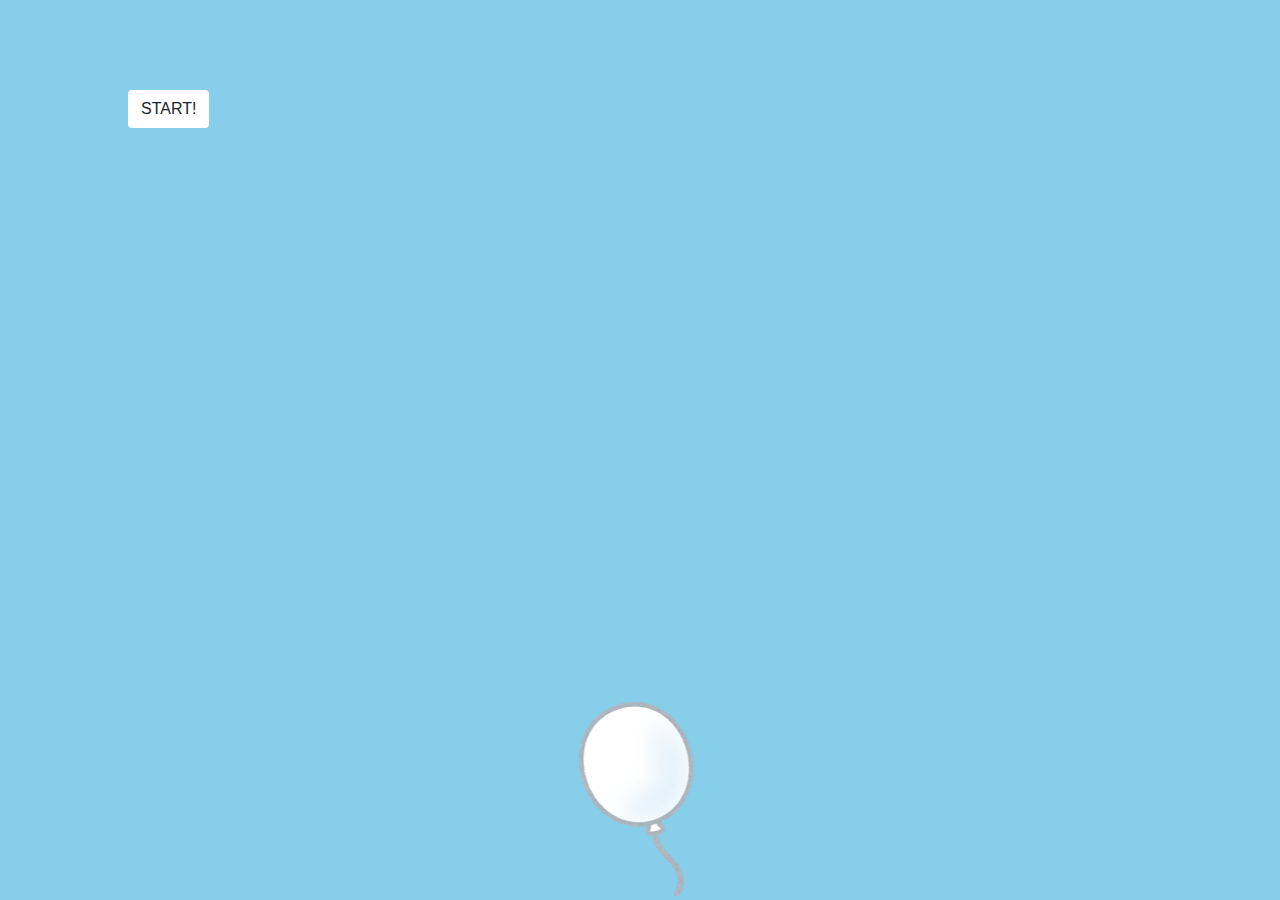
==== functions/fuwafuwaBalloonAnimation/index.html @ a977037c "24.09.2020" ====
<!DOCTYPE html>
<html lang="ja" dir="ltr">

<head>
  <meta charset="utf-8">
  <meta name="viewport" content="width=device-width, initial-scale=1, shrink-to-fit=no">
  <title>フワフワバルーンアニメーション</title>
</head>
<link rel="stylesheet" href="https://stackpath.bootstrapcdn.com/bootstrap/4.3.1/css/bootstrap.min.css" integrity="sha384-ggOyR0iXCbMQv3Xipma34MD+dH/1fQ784/j6cY/iJTQUOhcWr7x9JvoRxT2MZw1T" crossorigin="anonymous">
<link href="https://fonts.googleapis.com/css2?family=Indie+Flower&display=swap" rel="stylesheet">
<link rel="stylesheet" href="style.css">
<link href="https://fonts.googleapis.com/css2?family=Abril+Fatface&display=swap" rel="stylesheet">
<link href="https://fonts.googleapis.com/css2?family=M+PLUS+Rounded+1c:wght@300;400&display=swap" rel="stylesheet">

<body>
  <button class="btn" type="button">START!</button>
  <div class="ballonPosition">
    <span>
      <img class="balloon" src="balloon01_red.png">
      <img class="balloon" src="balloon02_yellow.png">
      <img class="balloon" src="balloon03_lime.png">
      <img class="balloon" src="balloon08_orange.png">
      <img class="balloon" src="balloon11_white.png">
    </span>
  </div>
  <script src="jquery-3.5.1.min.js"></script>
  <script src="main.js"></script>
</body>

</html>
---- functions/fuwafuwaBalloonAnimation/style.css ----
body {
  height: 100vh;
  width: 100%;
  background-color: skyblue;
  padding: 0;
  margin: 0;
}

.ballonPosition {
  width: 100%;
  height: 100%;
  position: relative;
}

.btn {
  position: absolute;
  display: block;
  background: #fff;
  z-index: 10;
  top: 10%;
  left: 10%;
}

.balloon {
  display: block;
  position: absolute;
  bottom: 0;
  left: 50%;
  transform: translateX(-50%);
  transition: all ease-in-out 3s;
}

.balloonAnimation:nth-child(1) {
  transition-delay: 0s;
  transform: translate(-50%, -100vh);
}

.balloonAnimation:nth-child(2) {
  transition-delay: 0.3s;
  transform: translate(-300%, -100vh);
}

.balloonAnimation:nth-child(3) {
  transition-delay: 0.6s;
  transform: translate(-500%, -100vh);
}

.balloonAnimation:nth-child(4) {
  transition-delay: 0.9s;
  transform: translate(900%, -100vh);
}

.balloonAnimation:nth-child(5) {
  transition-delay: 1.2s;
  transform: translate(-700%, -100vh);
}
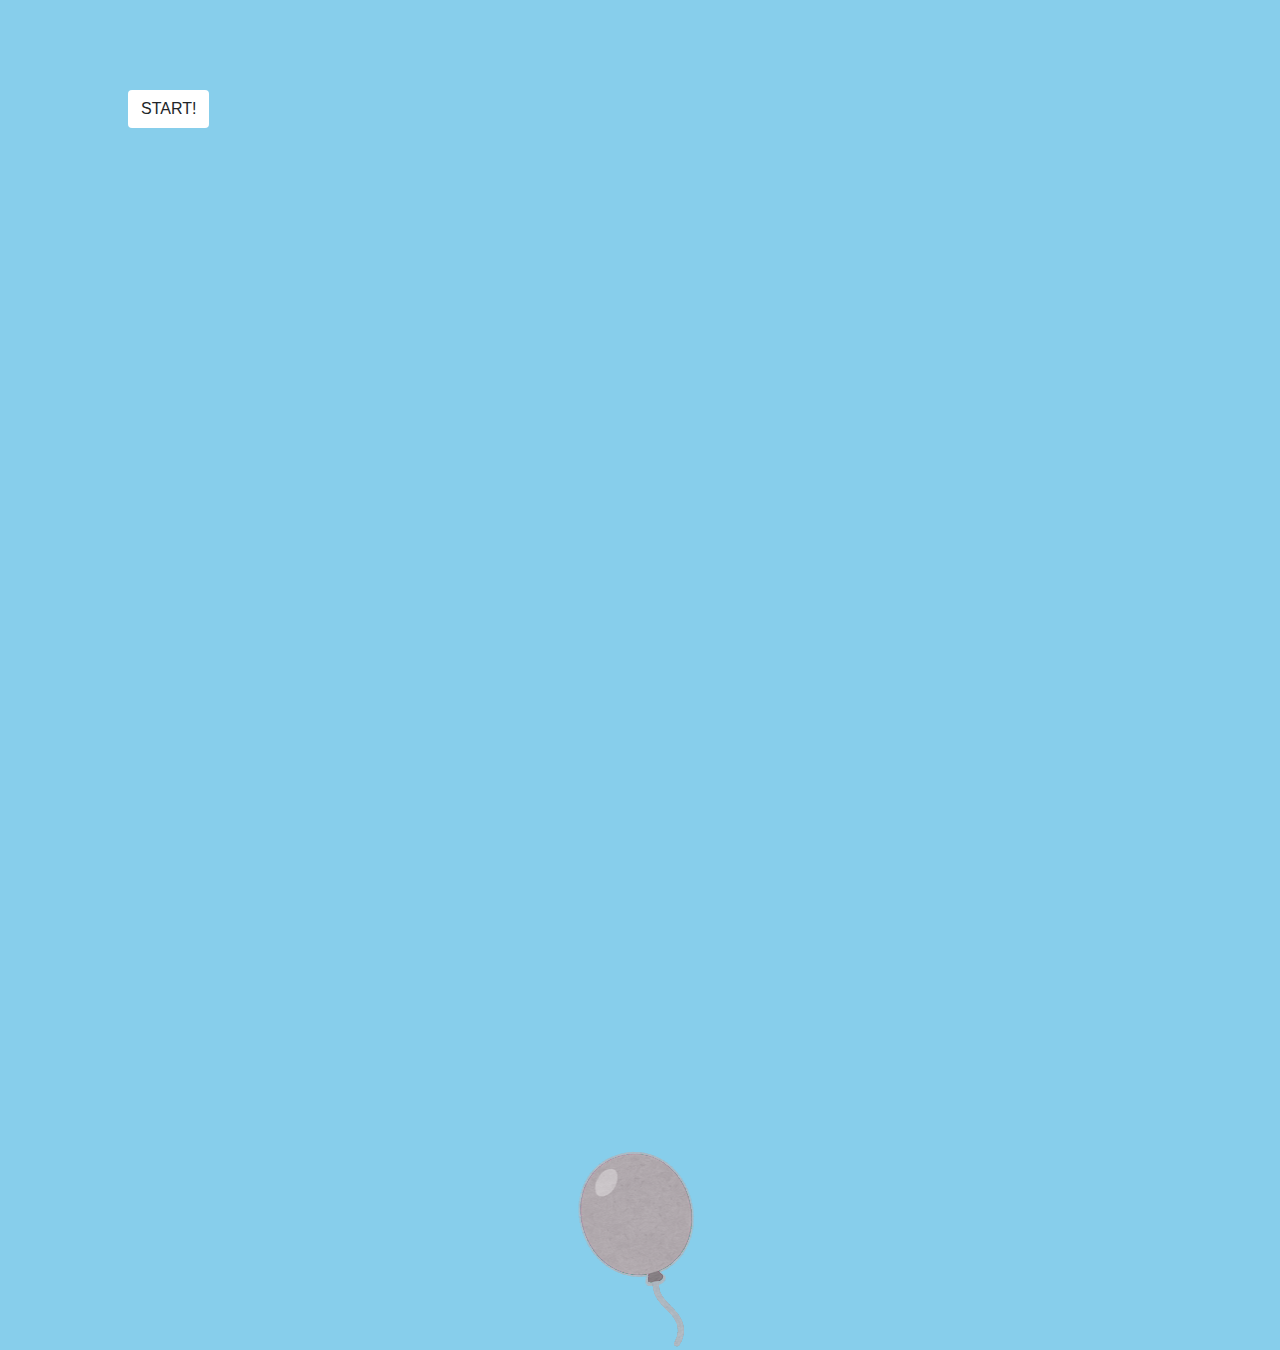
==== commit 344db285: "07.10.2020" ====
--- a/functions/fuwafuwaBalloonAnimation/index.html
+++ b/functions/fuwafuwaBalloonAnimation/index.html
@@ -8,7 +8,7 @@
 </head>
 <link rel="stylesheet" href="https://stackpath.bootstrapcdn.com/bootstrap/4.3.1/css/bootstrap.min.css" integrity="sha384-ggOyR0iXCbMQv3Xipma34MD+dH/1fQ784/j6cY/iJTQUOhcWr7x9JvoRxT2MZw1T" crossorigin="anonymous">
 <link href="https://fonts.googleapis.com/css2?family=Indie+Flower&display=swap" rel="stylesheet">
-<link rel="stylesheet" href="style.css">
+<link rel="stylesheet" href="style.min.css">
 <link href="https://fonts.googleapis.com/css2?family=Abril+Fatface&display=swap" rel="stylesheet">
 <link href="https://fonts.googleapis.com/css2?family=M+PLUS+Rounded+1c:wght@300;400&display=swap" rel="stylesheet">
 
@@ -21,6 +21,12 @@
       <img class="balloon" src="balloon03_lime.png">
       <img class="balloon" src="balloon08_orange.png">
       <img class="balloon" src="balloon11_white.png">
+
+      <img class="balloon" src="balloon07_purple.png">
+      <img class="balloon" src="balloon04_green.png">
+      <img class="balloon" src="balloon05_skyblue.png">
+      <img class="balloon" src="balloon09_pink.png">
+      <img class="balloon" src="balloon10_gray.png">
     </span>
   </div>
   <script src="jquery-3.5.1.min.js"></script>
--- a/functions/fuwafuwaBalloonAnimation/style.min.css
+++ b/functions/fuwafuwaBalloonAnimation/style.min.css
@@ -0,0 +1 @@
+body{height:100vh;width:100%;background-color:skyblue;padding:0;margin:0}.ballonPosition{width:100%;height:100%;position:relative}.btn{position:absolute;display:block;background:#fff;z-index:10;top:10%;left:10%}.balloon{display:block;position:absolute;bottom:0;left:50%;transform:translate(-50%, 50vh)}.balloonAnimation:nth-child(1){transition:all ease-out 5s;transition-delay:.2s;transform:translate(-598px, -150vh)}.balloonAnimation:nth-child(2){transition:all ease-out 5s;transition-delay:.4s;transform:translate(-163px, -150vh)}.balloonAnimation:nth-child(3){transition:all ease-out 5s;transition-delay:.6s;transform:translate(-534px, -150vh)}.balloonAnimation:nth-child(4){transition:all ease-out 5s;transition-delay:.8s;transform:translate(-303px, -150vh)}.balloonAnimation:nth-child(5){transition:all ease-out 5s;transition-delay:1s;transform:translate(-630px, -150vh)}.balloonAnimation:nth-child(6){transition:all ease-out 5s;transition-delay:1.2s;transform:translate(274px, -150vh)}.balloonAnimation:nth-child(7){transition:all ease-out 5s;transition-delay:1.4s;transform:translate(359px, -150vh)}.balloonAnimation:nth-child(8){transition:all ease-out 5s;transition-delay:1.6s;transform:translate(649px, -150vh)}.balloonAnimation:nth-child(9){transition:all ease-out 5s;transition-delay:1.8s;transform:translate(604px, -150vh)}.balloonAnimation:nth-child(10){transition:all ease-out 5s;transition-delay:2s;transform:translate(547px, -150vh)}
